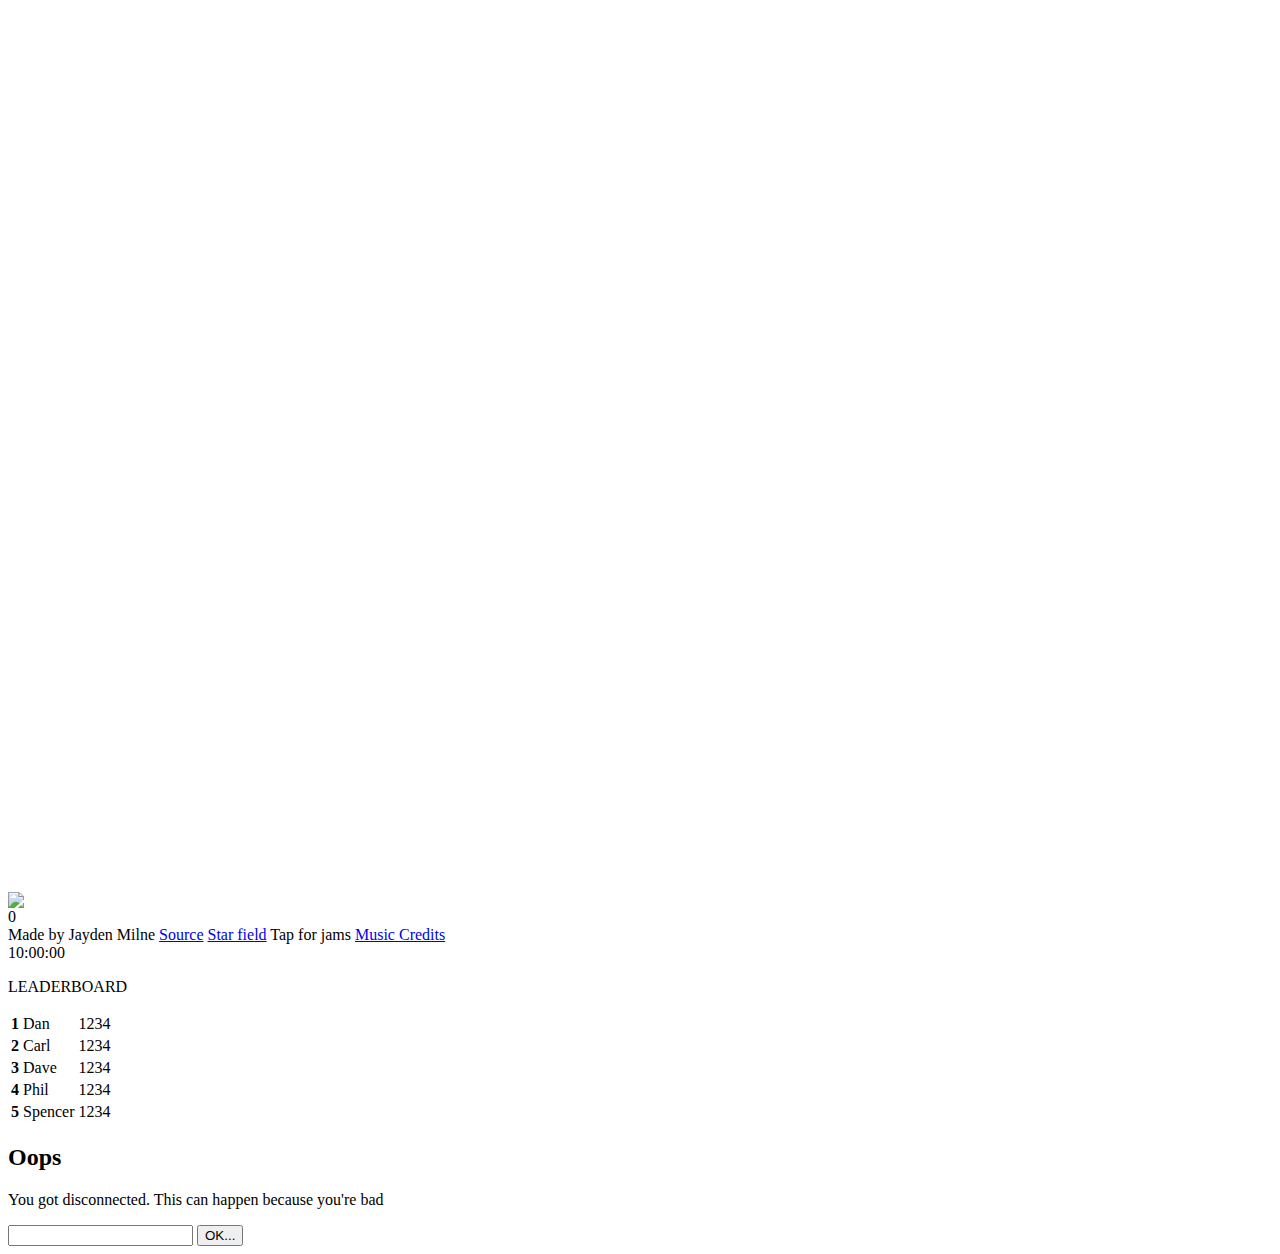
==== docs/index.html @ 728096b8 "rename to docs/ to please github pages" ====
<html lang="en">
    <head>
        <!-- Global site tag (gtag.js) - Google Analytics. Forgive me for snooping -->
        <script async src="https://www.googletagmanager.com/gtag/js?id=G-XZQTC2LY8F"></script>
        <script>
        window.dataLayer = window.dataLayer || [];
        function gtag(){dataLayer.push(arguments);}
        gtag('js', new Date());

        gtag('config', 'G-XZQTC2LY8F');
        </script>
        <meta charset="UTF-8">
        <meta name="viewport" content="width=device-width, initial-scale=1.0">
        <link rel="stylesheet" href="yoda.css">
        <title>
            YODA SPIN    
        </title>
        <link rel="preconnect" href="https://fonts.gstatic.com">
        <link href="https://fonts.googleapis.com/css2?family=Overpass+Mono:wght@600&display=swap" rel="stylesheet">
        <link href="https://fonts.googleapis.com/css2?family=Nunito&display=swap" rel="stylesheet">
    </head>
    <body>
        <canvas id="canvas" style="width: 100%; height: 100%; padding: 0;margin: 0;"></canvas>
        <img id="yoda" src="yoda.png">

        <div id="outer-div">
            <div id="counter">0</div>
            <div id="reverse-layout">
                <div id="bottom-bar">
                    <span class="bottom-feeder">Made by Jayden Milne</span>
                    <span class="bottom-feeder"><a href="https://github.com/jaydenmilne/yodaspin" target="_blank">Source</a></span>
                    <span class="bottom-feeder"><a href="https://medium.com/better-programming/fun-with-html-canvas-lets-create-a-star-field-a46b0fed5002" target="_blank">Star field</a></span>
                    <span class="bottom-feeder">Tap for jams</span>
                    <span class="bottom-feeder"><a href="sound/" target="_blank">Music Credits</a></span>
                </div>
                <div id="countdown">
                    10:00:00
                </div>
                <div id="leaderboard">
                <p id="leaderboard-label">LEADERBOARD</p>
                    <table id="leaderboard-table">
                        <tr id="leader-1">
                            <td class="placenum"><strong>1</strong></td> <td>Dan</td> <td class="spinnum">1234</td>
                        </tr>
                        <tr id="leader-2">
                            <td class="placenum"><strong>2</strong></td> <td>Carl</td> <td class="spinnum">1234</td>
                        </tr>                    
                        <tr id="leader-3">
                            <td class="placenum"><strong>3</strong></td> <td>Dave</td> <td class="spinnum">1234</td>
                        </tr>                    
                        <tr id="leader-4">
                            <td class="placenum"><strong>4</strong></td> <td>Phil</td> <td class="spinnum">1234</td>
                        </tr>                    
                        <tr id="leader-5">
                            <td class="placenum"><strong>5</strong></td> <td>Spencer</td> <td class="spinnum">1234</td>
                        </tr>
                    </table>
                </div>

            </div>
        </div>

        <div id="overlay-div">
            <div id="modal-div">
                <h2 id="modal-title">Oops</h3>
                <p id="modal-message">You got disconnected. This can happen because you're bad</p>
                <input id="modal-input">
                <button id="modal-btn">OK...</button>
            </div>
        </div>

        <script src="spin.js"></script> 
        <script src="stars.js"></script>
    </body>

</html>
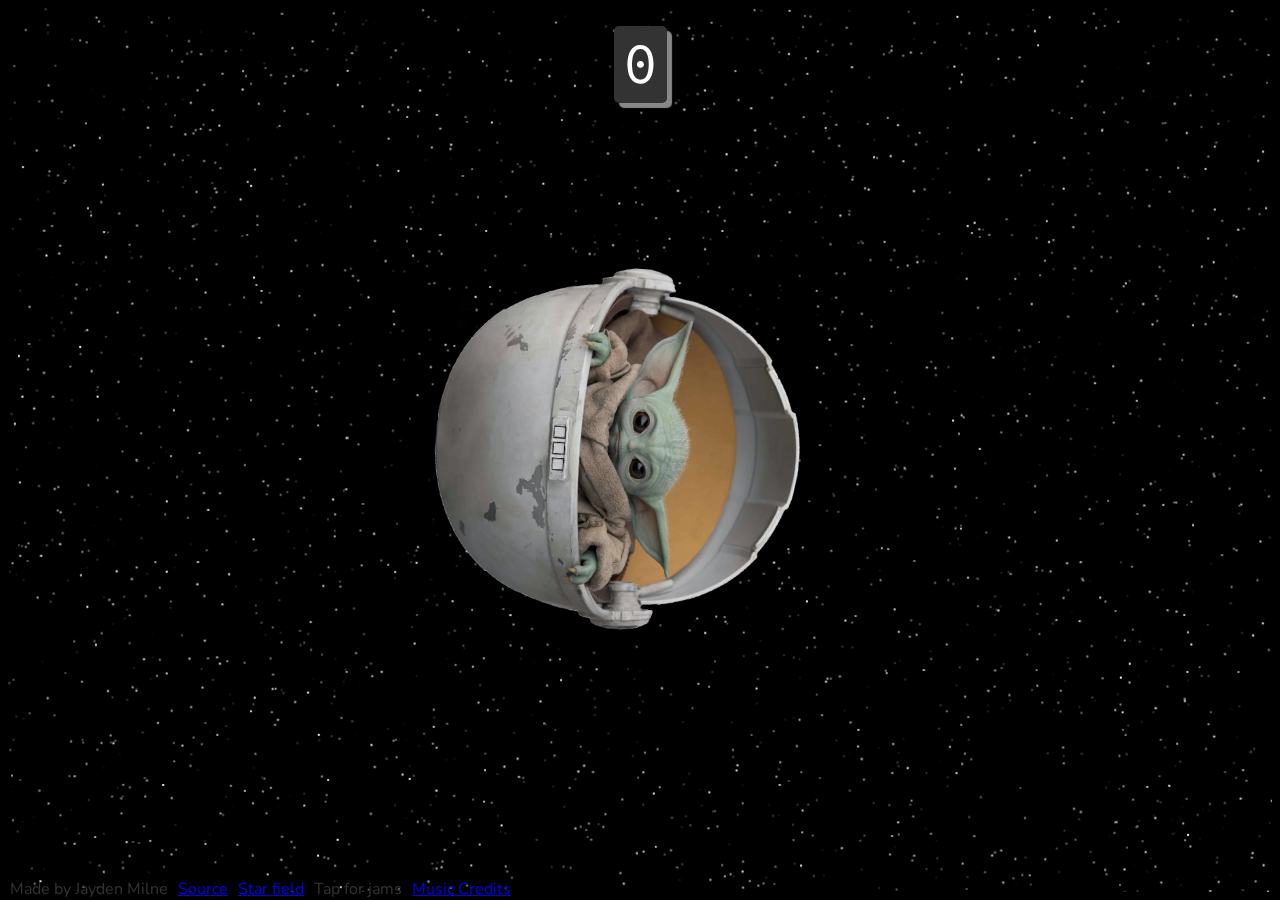
==== commit c216cbd3: "Work on making a PWA" ====
--- a/docs/index.html
+++ b/docs/index.html
@@ -12,6 +12,7 @@
         <meta charset="UTF-8">
         <meta name="viewport" content="width=device-width, initial-scale=1.0">
         <link rel="stylesheet" href="yoda.css">
+        <link rel="manifest" href="babyyoda.webmanifest">
         <title>
             YODA SPIN    
         </title>
--- a/docs/yoda.css
+++ b/docs/yoda.css
@@ -0,0 +1,164 @@
+#yoda {
+    width: auto;
+    max-height: 50%;
+    position: fixed;
+    top: 50%;
+    left: 50%;
+    /* bring your own prefixes */
+    transform: translate(-50%, -50%) rotate(0deg);
+}
+
+.placenum {
+    align-content: right;
+}
+
+.spinnum {
+    font-family: 'Overpass Mono', monospace;
+}
+
+#outer-div {
+    position: fixed;
+    text-align: center;
+    width:100%;
+    height:100%;
+    top:0px;
+    left:0px;
+    z-index:1000;
+    display: flex;
+    flex-direction: column;
+    align-items: center;
+}
+
+#overlay-div {
+    visibility: hidden;
+    position: fixed;
+    text-align: center;
+    width:100%;
+    height:100%;
+    top:0px;
+    left:0px;
+    z-index:1001;
+    display: flex;
+    flex-direction: column;
+    align-items: center;
+    justify-content: center;
+    background-color:rgba(0, 0, 0, 0.5);
+}
+
+#modal-div {
+    background-color: #3C4043;
+    border-radius: 5px;
+    font-size: 24px;
+    max-width: 400px;
+    margin-left: 15px;
+    margin-right: 15px;
+    min-height: 400px;
+    display: flex;
+    flex-direction: column;
+}
+
+#modal-message {
+    flex: 1;
+    margin-left: 20px;
+    margin-right: 20px;
+}
+
+#modal-id {
+    flex: 1
+}
+
+#modal-input {
+    margin-left: 10px;
+    margin-right: 10px;
+    font-family: inherit;
+    font-size: inherit;
+}
+
+#modal-btn {
+    margin: 20px;
+    min-height: 50px;
+    font-size: 30px;
+    font-family: inherit;
+}
+
+#music {
+    font-size: 25pt;
+}
+body {
+    background-color: black;
+    font-family: 'Nunito', sans-serif;
+    color: white;
+}
+
+#counter {
+    float: none;
+    font-family: 'Overpass Mono', monospace;
+    font-size: 40pt;
+    background-color: #333333;
+    padding: 10px;
+    padding-bottom: 0px;
+    max-width: 50%;
+    margin-top: 2%;
+    border-radius: 5px;
+    box-shadow: 5px 5px 1px #888888;
+}
+
+#messages {
+    font-size: 50pt;
+    visibility: hidden;
+}
+
+#countdown {
+    font-size: 30pt;
+    visibility: hidden;
+    font-family: 'Overpass Mono', monospace;
+    padding-bottom: 0px;
+}
+
+.yolo {
+    fill: white;
+}
+
+#reverse-layout {
+    flex: 1;
+    display: flex;
+    flex-direction: column-reverse;
+    width: 100%;
+}
+
+#bottom-bar {
+    width: 100%;
+    align-content: left;
+    display: flex;
+}
+
+.bottom-feeder {
+    margin-left: 10px;
+    color: #333333;
+}
+
+#leaderboard {
+    background-color: #333333;
+    padding: 15px;
+    border-radius: 5px;
+    opacity: 30%;
+    min-width: 200px;
+    display: flex;
+    flex-direction: column;
+    align-self: center;
+    margin-bottom: 10px;
+    visibility: hidden;
+    box-shadow: 5px 5px 1px #888888;
+}
+
+#leaderboard-table {
+    visibility: collapse;
+    width: 100%;
+}
+
+#leaderboard-label {
+    font-weight: bold;
+    font-size: 14pt;
+    padding: 0;
+    margin: 0;
+}